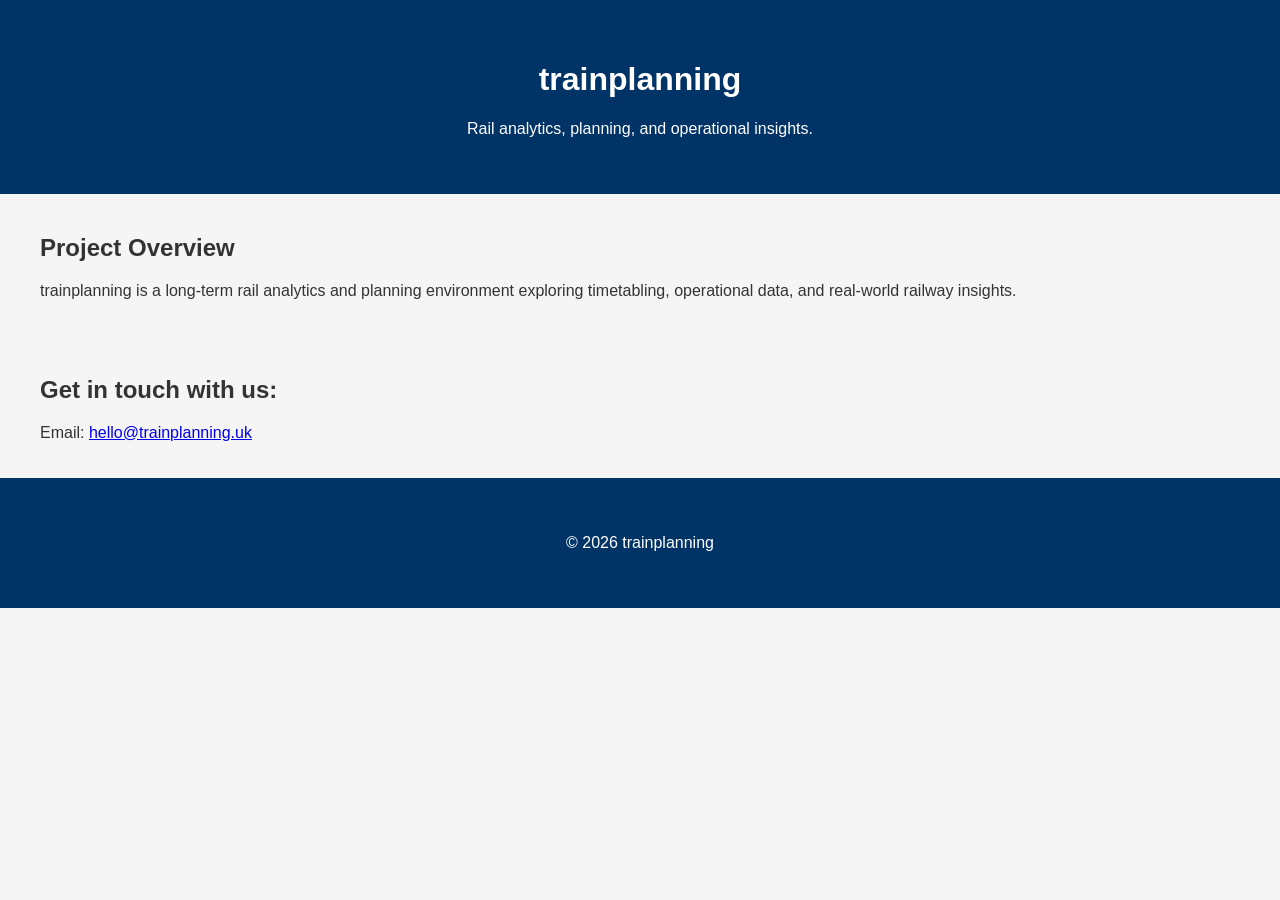
==== index.html @ db2abf6a "Fix email link in contact section Updated email link to use 'mailto' protocol." ====
<!DOCTYPE html>
<html lang="en">
<head>
    <meta charset="UTF-8">
    <title>Homepage - trainplanning</title>
    <link rel="stylesheet" href="style-v2.css">
</head>
<body>
    <header>
        <h1>trainplanning</h1>
        <p>Rail analytics, planning, and operational insights.</p>
    </header>

    <section id="overview">
        <h2>Project Overview</h2>
        <p>trainplanning is a long-term rail analytics and planning environment exploring timetabling, operational data, and real-world railway insights.</p>
    </section>

    <section id="contact">
        <h2>Get in touch with us:</h2>
        <p>Email: <a href="mailto:hello@trainplanning.uk">hello@trainplanning.uk</a></p>
    </section>

    <footer>
        <p>© 2026 trainplanning</p>
    </footer>

</body>
</html>
---- style-v2.css ----
body {
    font-family: Arial, sans-serif;
    margin: 0;
    padding: 0;
    background: #f5f5f5;
    color: #333;
}

header {
    background: #003366;
    color: white;
    padding: 40px;
    text-align: center;
}

section {
    padding: 20px 40px;
}

footer {
    background: #003366;
    color: white;
    padding: 40px;
    text-align: center;
}
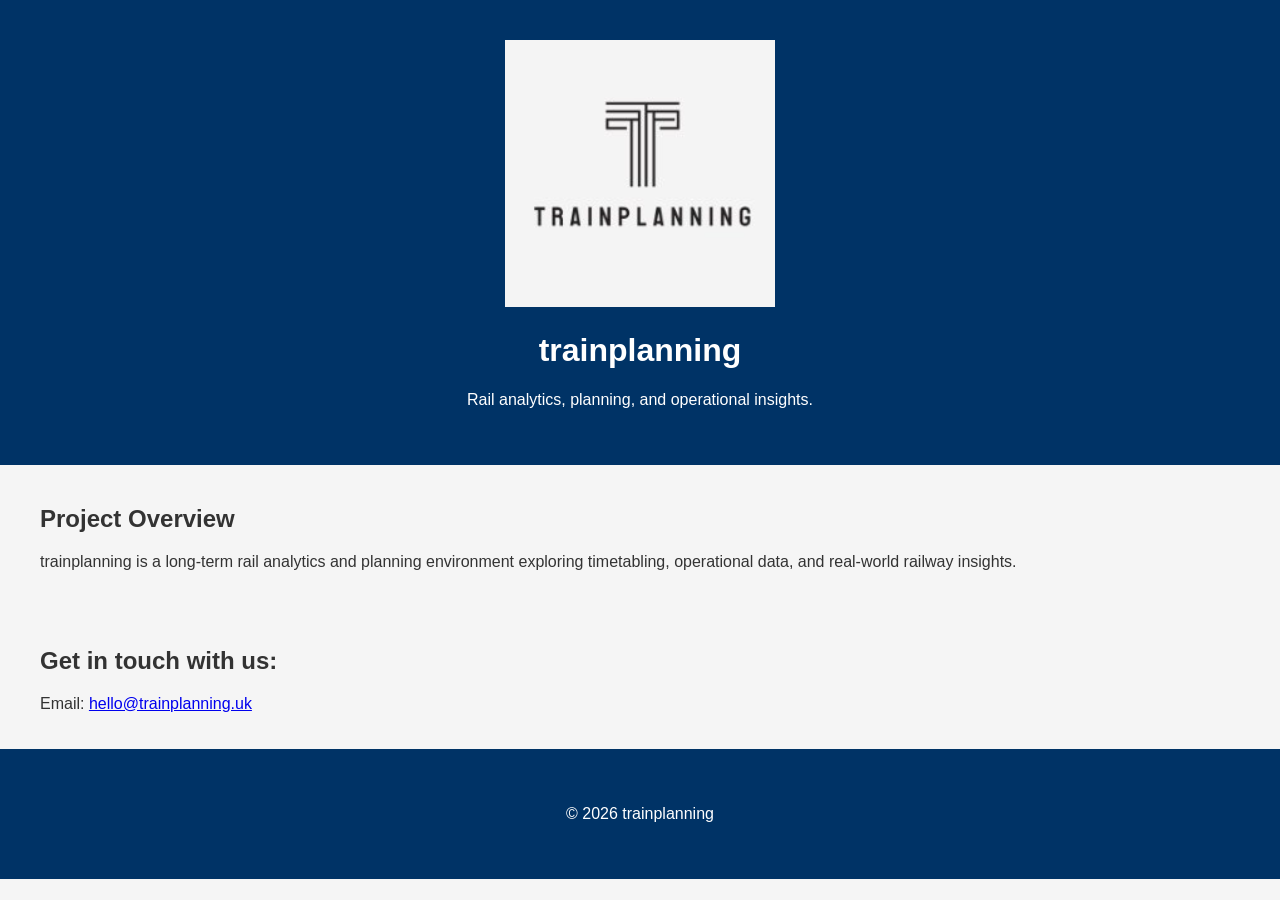
==== commit f1b1f964: "Add logo to homepage header Added logo image to the header section." ====
--- a/index.html
+++ b/index.html
@@ -7,6 +7,7 @@
 </head>
 <body>
     <header>
+        <img src="trainplanning-logo.png" alt="trainplanning logo" class="logo">
         <h1>trainplanning</h1>
         <p>Rail analytics, planning, and operational insights.</p>
     </header>
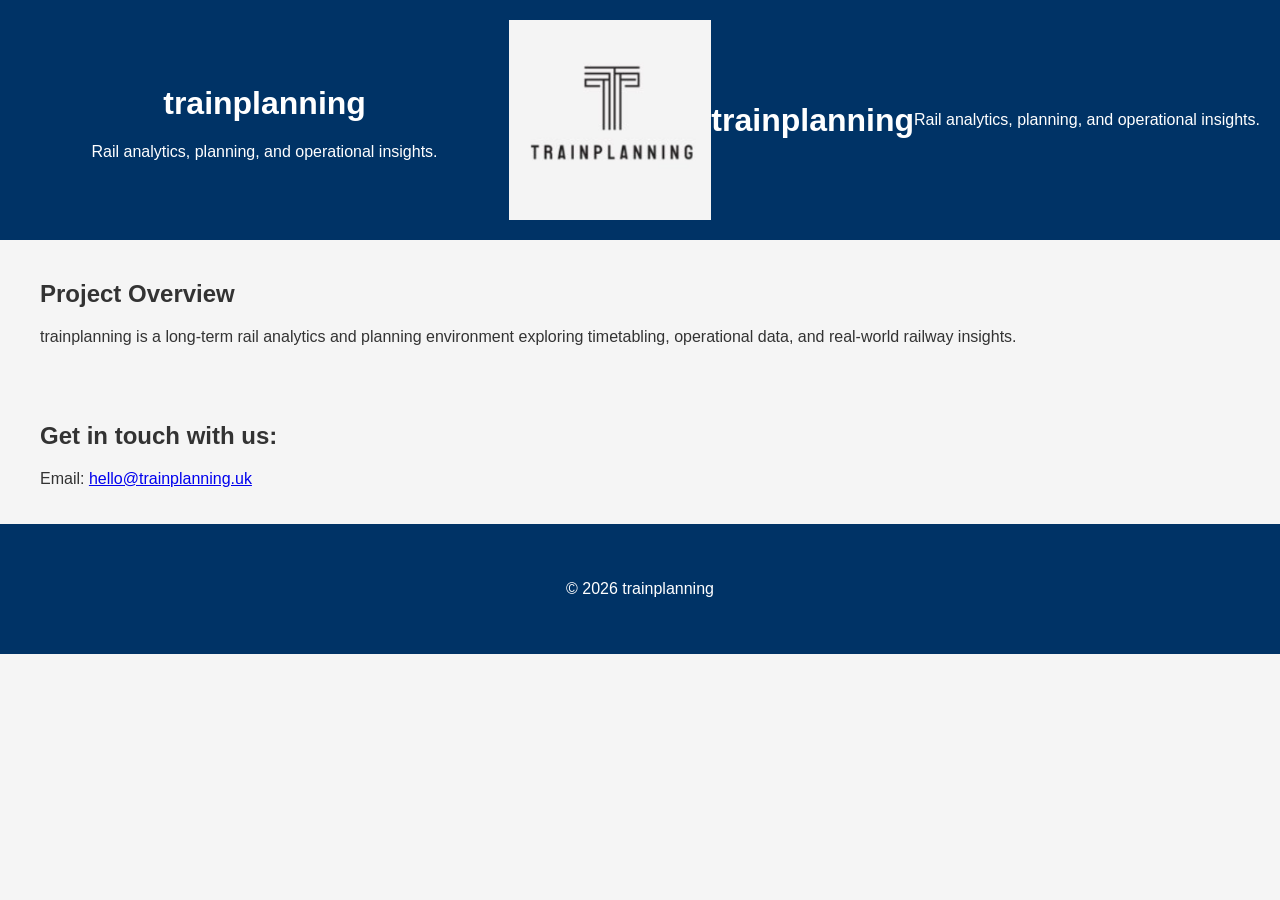
==== commit 64306d79: "Refactor header section in index.html Updated header structure and added a div for header text." ====
--- a/index.html
+++ b/index.html
@@ -7,6 +7,10 @@
 </head>
 <body>
     <header>
+        <div class="header-text">
+            <h1>trainplanning</h1>
+            <p>Rail analytics, planning, and operational insights.</p>
+        </div>
         <img src="trainplanning-logo.png" alt="trainplanning logo" class="logo">
         <h1>trainplanning</h1>
         <p>Rail analytics, planning, and operational insights.</p>
--- a/style-v2.css
+++ b/style-v2.css
@@ -7,10 +7,23 @@
 }
 
 header {
+    display: flex;
+    align-items: center;
+    justify-content: space-between;
+    padding: 20px;
     background: #003366;
     color: white;
-    padding: 40px;
     text-align: center;
+}
+
+.header-text {
+    text-align: center;
+    flex: 1;
+}
+
+.logo {
+    height: 200px;
+    width: auto;
 }
 
 section {
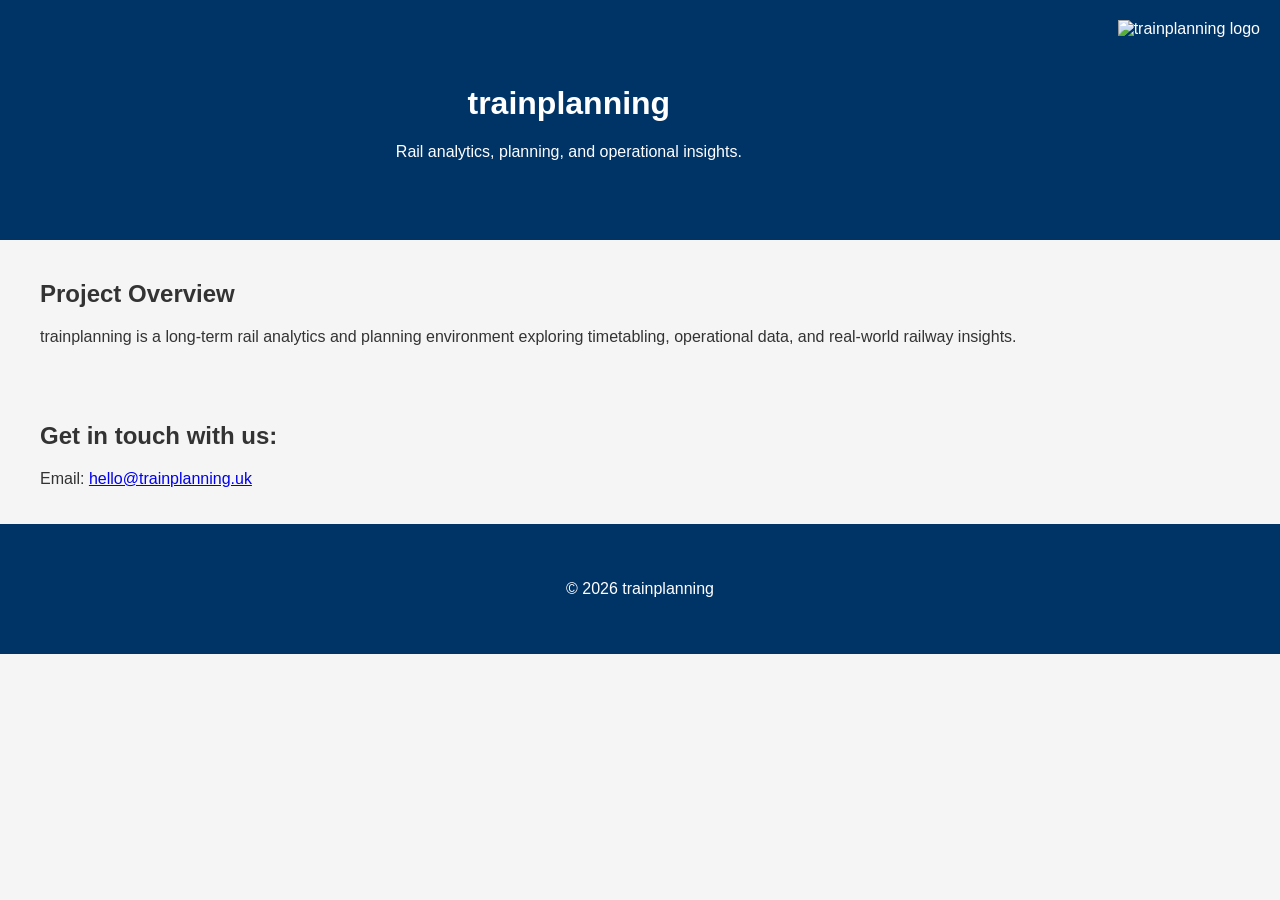
==== commit 6e61a09c: "Change logo image source in index.html Updated the logo image source to a local path." ====
--- a/index.html
+++ b/index.html
@@ -11,9 +11,7 @@
             <h1>trainplanning</h1>
             <p>Rail analytics, planning, and operational insights.</p>
         </div>
-        <img src="trainplanning-logo.png" alt="trainplanning logo" class="logo">
-        <h1>trainplanning</h1>
-        <p>Rail analytics, planning, and operational insights.</p>
+        <img src="C:\Users\SamCairns\Desktop\Analysis\trainplanning\TrainPlanningApp\trainplanning website\assets\trainplanning-logo.png" alt="trainplanning logo" class="logo">
     </header>
 
     <section id="overview">
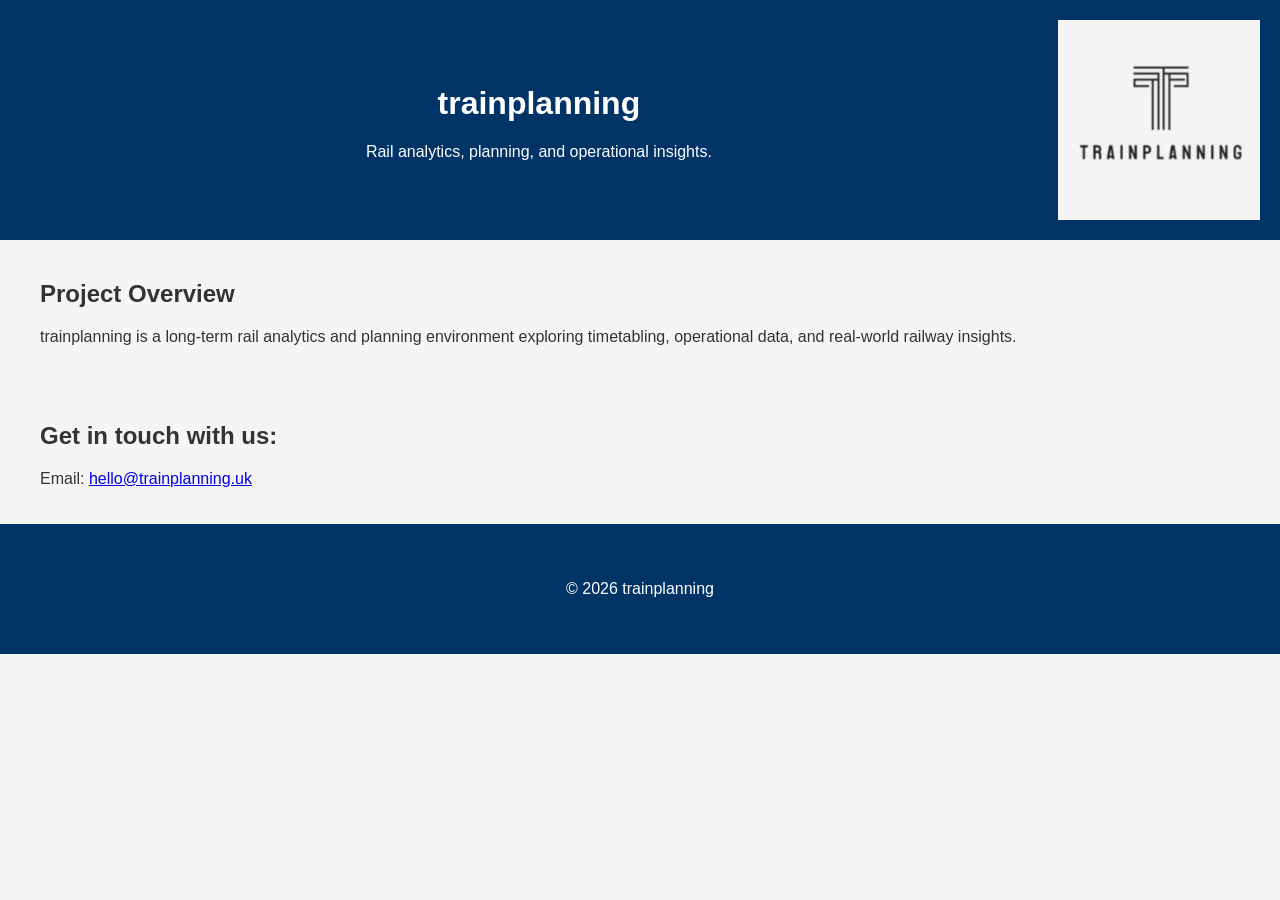
==== commit 7a74610c: "Fix image source in index.html Updated image source path to relative URL." ====
--- a/index.html
+++ b/index.html
@@ -11,7 +11,7 @@
             <h1>trainplanning</h1>
             <p>Rail analytics, planning, and operational insights.</p>
         </div>
-        <img src="C:\Users\SamCairns\Desktop\Analysis\trainplanning\TrainPlanningApp\trainplanning website\assets\trainplanning-logo.png" alt="trainplanning logo" class="logo">
+        <img src="trainplanning-logo.png" alt="trainplanning logo" class="logo">
     </header>
 
     <section id="overview">
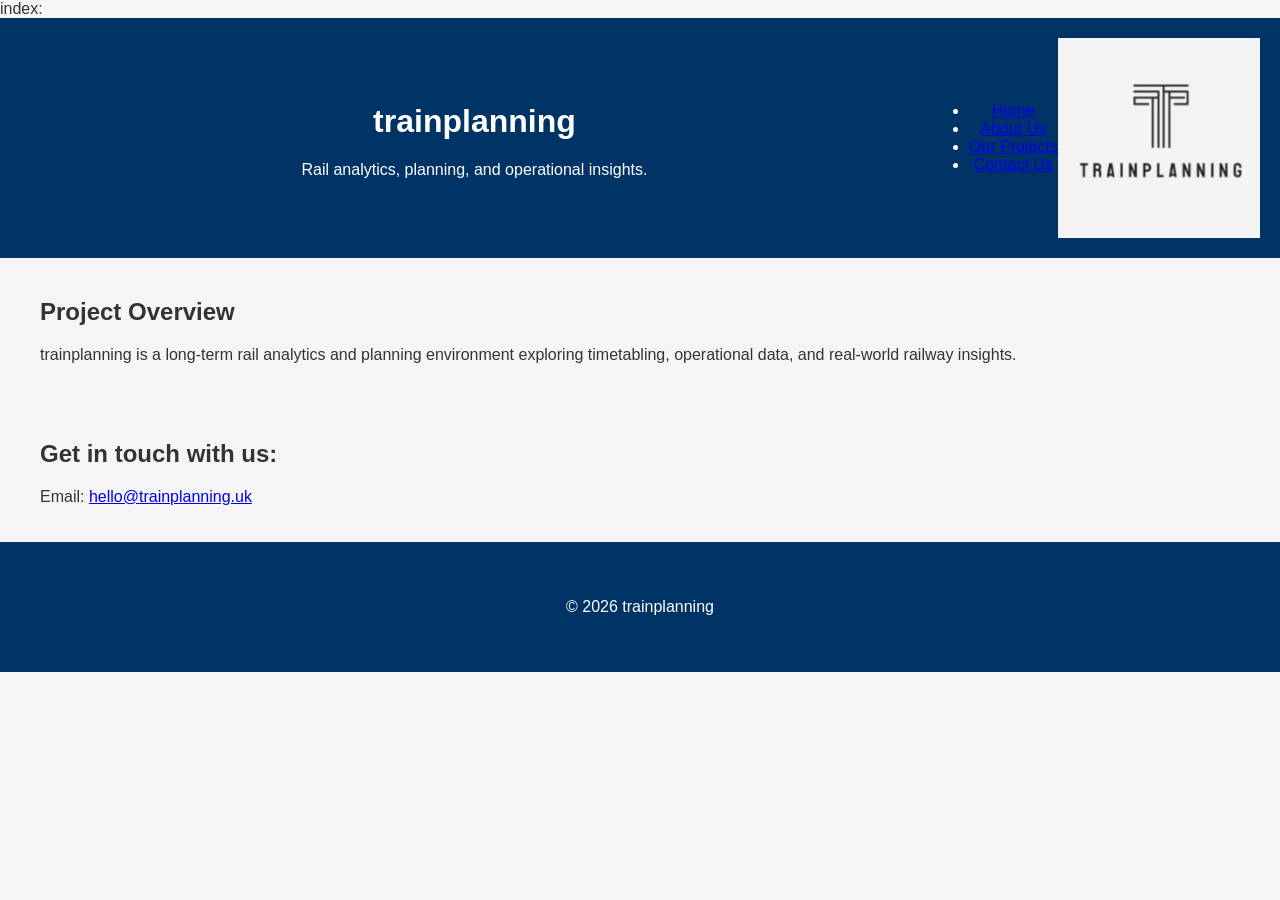
==== commit b21937b3: "Add navigation menu to index.html" ====
--- a/index.html
+++ b/index.html
@@ -1,3 +1,4 @@
+index:
 <!DOCTYPE html>
 <html lang="en">
 <head>
@@ -11,6 +12,15 @@
             <h1>trainplanning</h1>
             <p>Rail analytics, planning, and operational insights.</p>
         </div>
+
+    <nav>
+        <ul>
+            <li><a href="index.html">Home</a></li>
+            <li><a href="about.html">About Us</a></li>
+            <li><a href="project.html">Our Projects</a></li>
+            <li><a href="contact.html">Contact Us</a></li>
+        </ul>
+    </nav>
         <img src="trainplanning-logo.png" alt="trainplanning logo" class="logo">
     </header>
 
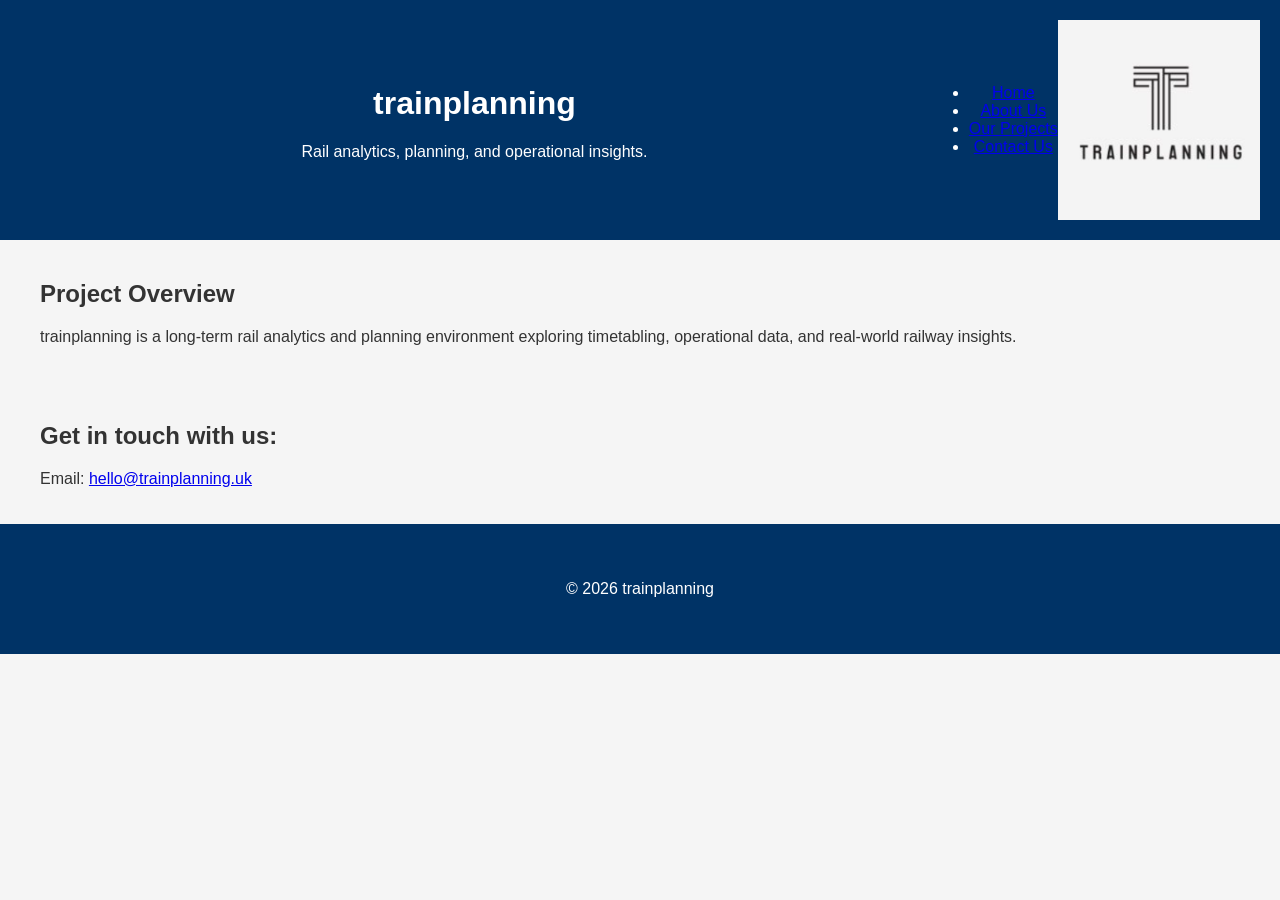
==== commit a400db1c: "Fix HTML formatting and structure" ====
--- a/index.html
+++ b/index.html
@@ -1,4 +1,3 @@
-index:
 <!DOCTYPE html>
 <html lang="en">
 <head>
